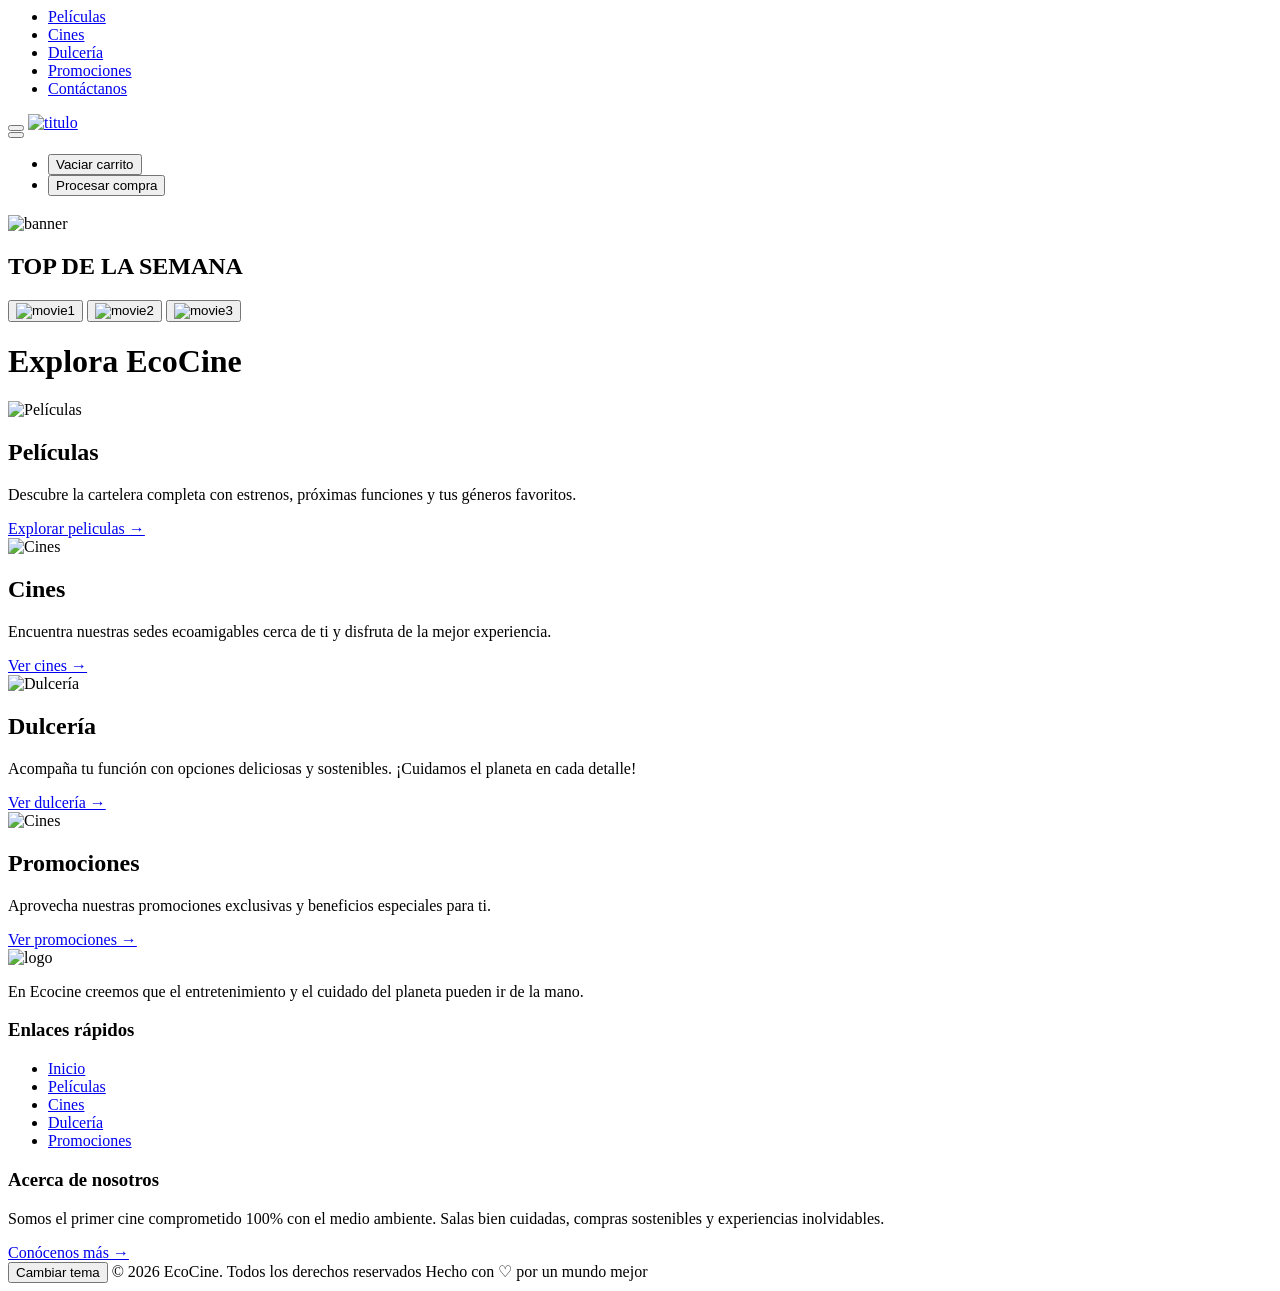
==== index.html @ 15056ceb "CSS v1.9 theme and no icons" ====
<html>
    <head>
        <meta charset="UTF-8">
        <title>EcoCine</title>
        <link rel="preconnect" href="https://fonts.googleapis.com">
        <link rel="preconnect" href="https://fonts.gstatic.com" crossorigin>
        <link href="https://fonts.googleapis.com/css2?family=Pacifico&display=swap" rel="stylesheet">
        <link rel="stylesheet" href="/EcoCine/style.css">
        <link rel="icon" href="/EcoCine/src/icon.png">
    </head>
    <body>
        <div id="page-overlay"></div>
        <nav id="page-menu">
            <ul>
                <li><a class="page-a" href="/EcoCine/peliculas">Películas</a></li>
                <li><a class="page-a" href="/EcoCine/cines">Cines</a></li>
                <li><a class="page-a" href="/EcoCine/dulceria/combos">Dulcería</a></li>
                <li><a class="page-a" href="/EcoCine/promociones">Promociones</a></li>
                <li><a class="page-a" href="/EcoCine/contactanos">Contáctanos</a></li>
            </ul>
        </nav>
        <div id="header-space"></div>
        <header>
            <button id="side-menu" class="page-btn header-btn icon">
                <i id="icon-lines"></i>
            </button>
            <a class="page-a" href="/EcoCine">
                <img id="title-menu" src="/EcoCine/src/logo.png" alt="titulo">
            </a>
            <div id="page-dropdown">
                <button id="cart" class="page-btn header-btn icon">
                    <i id="icon-cart"></i>
                </button>
                <ul>
                    <li>
                        <button id="cart-clear" class="page-btn">Vaciar carrito</button>
                    </li>
                    <li>
                        <button id="cart-pay" class="page-btn bg-2">Procesar compra</button>
                    </li>
                </ul>
                <h3 id="cart-output" class="text-outline"></h3>
            </div>
        </header>
        <a id="btn-return-top" class="page-a bg-2 icon" href="#">
            <i id="icon-arrow"></i>
        </a>
        
        <div id="banner">
            <div></div>
            <img src="/EcoCine/src/banner.jpg" alt="banner">
        </div>
        <section id="top-movies">
                <h1>TOP DE LA SEMANA</h1>
                <article class="flex-section">
                    <button class="btn-movie" onclick="setPelicula(1)">
                        <img src="/EcoCine/peliculas/src/hoppers.jpg" alt="movie1">
                    </button>
                    <button class="btn-movie" onclick="setPelicula(2)">
                        <img src="/EcoCine/peliculas/src/michael.jpg" alt="movie2">
                    </button>
                    <button class="btn-movie" onclick="setPelicula(3)">
                        <img src="/EcoCine/peliculas/src/smgalaxy.jpg" alt="movie3">
                    </button>
                </article>
            </section>
        <main>
            <h1>Explora EcoCine</h1>

            <section class="card card-1">
                <div class="div-img div-img-normal">
                    <img src="/EcoCine/src/banner.jpg" alt="Películas">
                </div>
                <div class="div-info">
                    <div class="div-logo">
                        <img class="icon bg-2" src="" alt="">
                    </div>
                    <div class="div-txt">
                        <h1>Películas</h1>
                        <p>
                            Descubre la cartelera completa con estrenos, próximas funciones y tus géneros favoritos.
                        </p>
                        <a class="page-a page-btn bg-1" href="/EcoCine/peliculas/">Explorar peliculas &RightArrow;</a>
                    </div>
                </div>
            </section>

            <section class="card card-1 card-reverse">
                <div class="div-img div-img-reverse">
                    <img src="/EcoCine/src/.jpg" alt="Cines">
                </div>
                <div class="div-info">
                    <div class="div-logo">
                        <img class="icon bg-2" src="" alt="">
                    </div>
                    <div class="div-txt">
                        <h1>Cines</h1>
                        <p>
                            Encuentra nuestras sedes ecoamigables cerca de ti y disfruta de la mejor experiencia.
                        </p>
                        <a class="page-a page-btn bg-1" href="/EcoCine/cines/">Ver cines &RightArrow;</a>
                    </div>
                </div>
            </section>

            <section class="card card-1">
                <div class="div-img div-img-normal">
                    <img src="/EcoCine/src/.jpg" alt="Dulcería">
                </div>
                <div class="div-info">
                    <div class="div-logo">
                        <img class="icon bg-2" src="" alt="">
                    </div>
                    <div class="div-txt">
                        <h1>Dulcería</h1>
                        <p>
                            Acompaña tu función con opciones deliciosas y sostenibles. ¡Cuidamos el planeta en cada detalle!
                        </p>
                        <a class="page-a page-btn bg-1" href="/EcoCine/dulceria/combos">Ver dulcería &RightArrow;</a>
                    </div>
                </div>
            </section>
            <section class="card card-1 card-reverse">
                <div class="div-img div-img-reverse">
                    <img src="/EcoCine/src/.jpg" alt="Cines">
                </div>
                <div class="div-info">
                    <div class="div-logo">
                        <img class="icon bg-2" src="" alt="">
                    </div>
                    <div class="div-txt">
                        <h1>Promociones</h1>
                        <p>
                            Aprovecha nuestras promociones exclusivas y beneficios especiales para ti.
                        </p>
                        <a class="page-a page-btn bg-1" href="/EcoCine/promociones/">Ver promociones &RightArrow;</a>
                    </div>
                </div>
            </section>

        </main>

        <footer>
            <section class="flex-section">
                <section>
                    <img src="/EcoCine/src/logo.png" alt="logo" class="logo">
                    <p>En Ecocine creemos que el entretenimiento y el cuidado del planeta pueden ir de la mano.</p>
                    <na class="flex-section">
                        <a href="https://www.instagram.com/cineplanetoficial/" target="_blank" class="page-btn header-btn icon">
                            <i id="icon-ig"></i>
                        </a>
                        <a href="https://www.facebook.com/cinestarbenavides?locale=es_LA" target="_blank" class="page-btn header-btn icon">
                            <i id="icon-fb"></i>
                        </a>
                        <a href="https://www.tiktok.com/@cinepolis.pe" target="_blank" class="page-btn header-btn icon">
                            <i id="icon-tk"></i>
                        </a>
                        <a href="https://www.youtube.com/@CinemarkPeru" target="_blank" class="page-btn header-btn icon">
                            <i id="icon-yt"></i>
                        </a>
                    </nav>
                </section>
                <section>
                    <h3>Enlaces rápidos</h3>
                    <ul id="footer-list">
                        <li>
                            <a href="/EcoCine/">Inicio</a>
                        </li>
                        <li>
                            <a href="/EcoCine/peliculas">Películas</a>
                        </li>
                        <li>
                            <a href="/EcoCine/cines">Cines</a>
                        </li>
                        <li>
                            <a href="/EcoCine/dulceria/combos">Dulcería</a>
                        </li>
                        <li>
                            <a href="/EcoCine/promociones">Promociones</a>
                        </li>
                    </ul>
                </section>
                <section>
                    <h3>Acerca de nosotros</h3>
                    <p>Somos el primer cine comprometido 100% con el medio ambiente. Salas bien cuidadas, compras sostenibles y experiencias inolvidables.</p>
                    <a href="/EcoCine/acerca-de-nosotros" class="page-a page-btn bg-1">Conócenos más &rightarrow;</a>
                </section>
            </section>
            <section id="footer-end" class="flex-section">
                <button id="theme" class="page-btn header-btn icon">
                    <i id="icon-theme"></i>Cambiar tema
                </button>
                <span>&copy; 2026 EcoCine. Todos los derechos reservados</span>
                <span>Hecho con &#9825; por un mundo mejor</span>
            </section>
        </footer>
        
        <script type="module">
            import {Reserva} from "/EcoCine/scripts/Reserva.js";
            let dark = localStorage.getItem("dark-mode");
            const root = document.documentElement.style;
            if (dark == undefined) dark = "false";
            changeTheme(dark);
            const btn_menu = document.querySelector("#side-menu");
            const menu = document.querySelector("#page-menu");
            const overlay = document.querySelector("#page-overlay");
            btn_menu.onclick = () => {
                menu.classList.toggle("active");
                overlay.classList.toggle("active");
            };
            overlay.onclick = () => {
                menu.classList.toggle("active");
                overlay.classList.toggle("active");
            };

            const cart_clear = document.querySelector("#cart-clear");
            const cart_pay = document.querySelector("#cart-pay");
            const cart_output = document.querySelector("#cart-output");
            const r = new Reserva();
            cart_clear.onclick = () => {
                r.borrar();
                cart_output.innerHTML = "Borrado!";
                cart_output.classList.add("fade-out");
            };
            cart_pay.onclick = () => {
                /*
                if (r.is_empty()){
                    cart_output.innerHTML = "Debe añadir compras al carrito primero!";
                    cart_output.classList.add("fade-out");
                } else { */
                    window.location.href = "/EcoCine/pagar";
                //}
            };
            cart_output.addEventListener("animationend", () => {
                cart_output.innerHTML = "";
                cart_output.classList.remove("fade-out");
            });

            function setPelicula(id){
                r.movie_id = id;
                r.seats_ids = [];
                r.guardarReserva();
                window.location.href = "/EcoCine/peliculas/pelicula";
            }

            const theme = document.querySelector("#theme");
            theme.onclick = () => {
                let dark = localStorage.getItem("dark-mode");
                const root = document.documentElement.style;
                let nuevovalor = dark == "true"? "false" : "true";
                localStorage.setItem("dark-mode",nuevovalor);
                changeTheme(nuevovalor);
            };
            function changeTheme(valor){
                if (valor == "false"){
                    root.setProperty('--color-1st', '#062914');
                    root.setProperty('--color-2nd', '#2d7825');
                    root.setProperty('--color-3rd', '#8EC247');
                    root.setProperty('--color-4th', '#4fe8c2');
                    root.setProperty('--color-5th', '#e7ffe4');
                    root.setProperty('--color-4th', '#4fe8c2');
                    root.setProperty('--color-6th', '#fff');
                    root.setProperty('--color-ft1', '#fff');
                    root.setProperty('--color-ft2', '#062914');
                } else {
                    root.setProperty('--color-1st', '#062914');
                    root.setProperty('--color-2nd', '#0b4421');
                    root.setProperty('--color-3rd', '#2d7825');
                    root.setProperty('--color-4th', '#4fe8c2');
                    root.setProperty('--color-5th', '#61931b');
                    root.setProperty('--color-6th', '#8EC247');
                    root.setProperty('--color-ft1', '#fff');
                    root.setProperty('--color-ft2', '#fff');
                }
            }
            window.setPelicula = setPelicula;
        </script>
    </body>
</html>
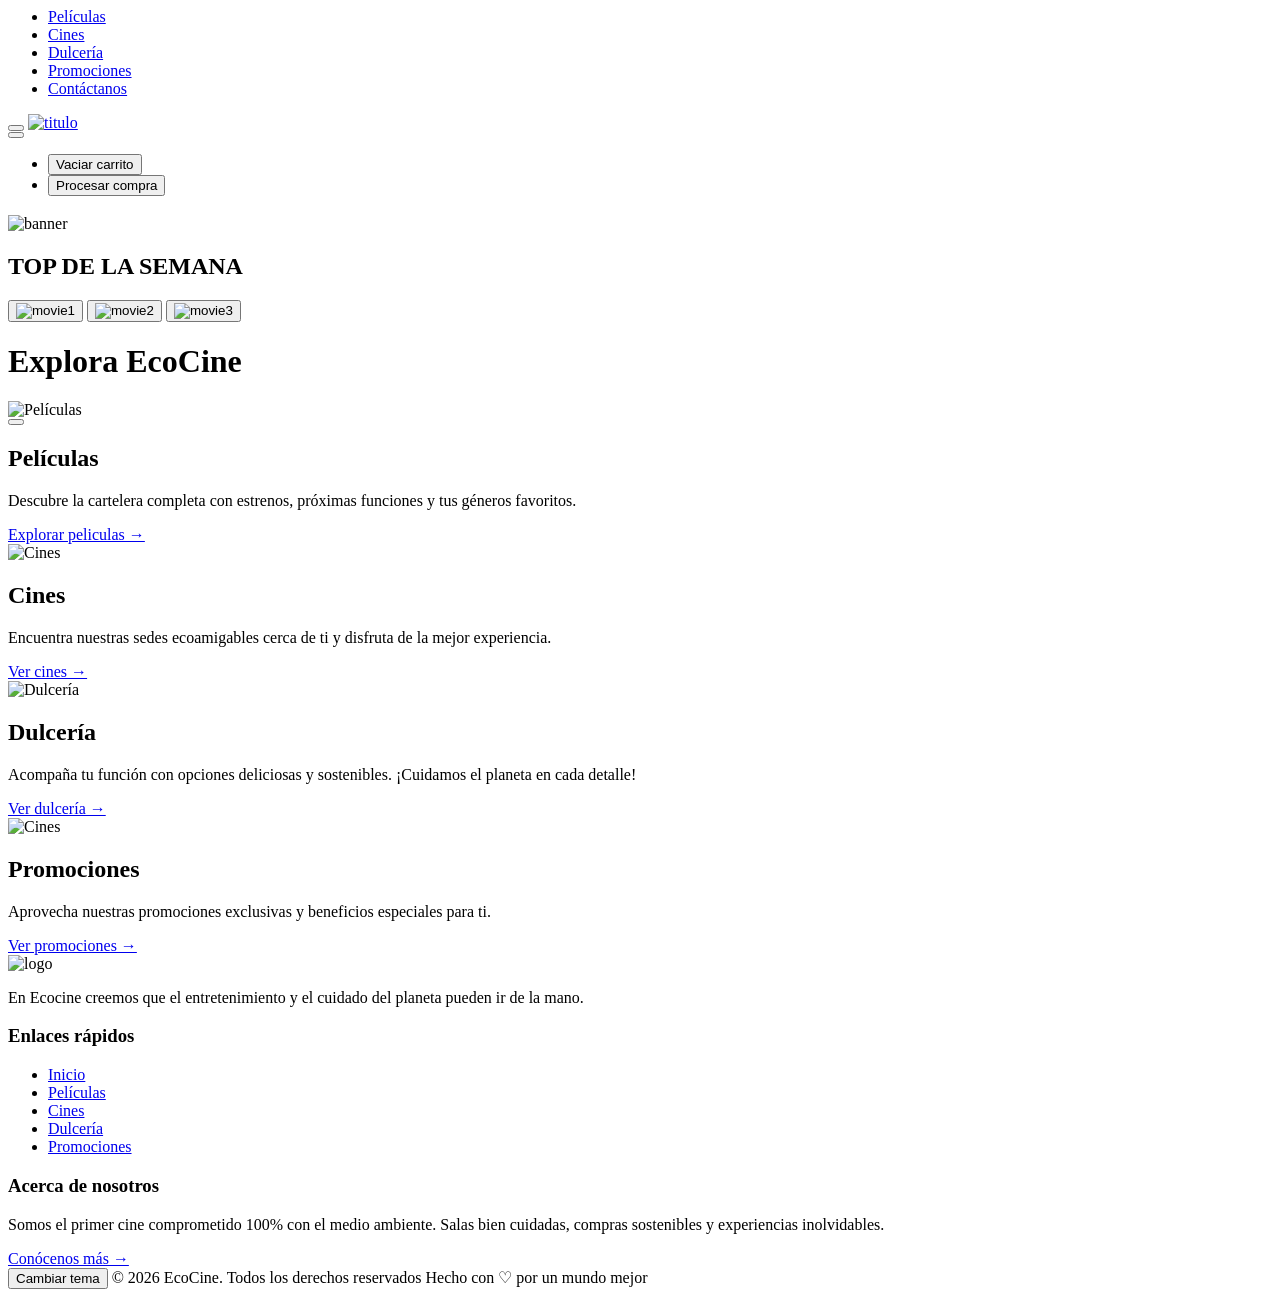
==== commit 1bf61bb1: "CSS v1.10" ====
--- a/index.html
+++ b/index.html
@@ -72,9 +72,9 @@
                     <img src="/EcoCine/src/banner.jpg" alt="Películas">
                 </div>
                 <div class="div-info">
-                    <div class="div-logo">
-                        <img class="icon bg-2" src="" alt="">
-                    </div>
+                    <button id="div-logo" class="div-logo page-btn icon bg-2">
+                        <i id="icon-movie"></i>
+                    </button>
                     <div class="div-txt">
                         <h1>Películas</h1>
                         <p>
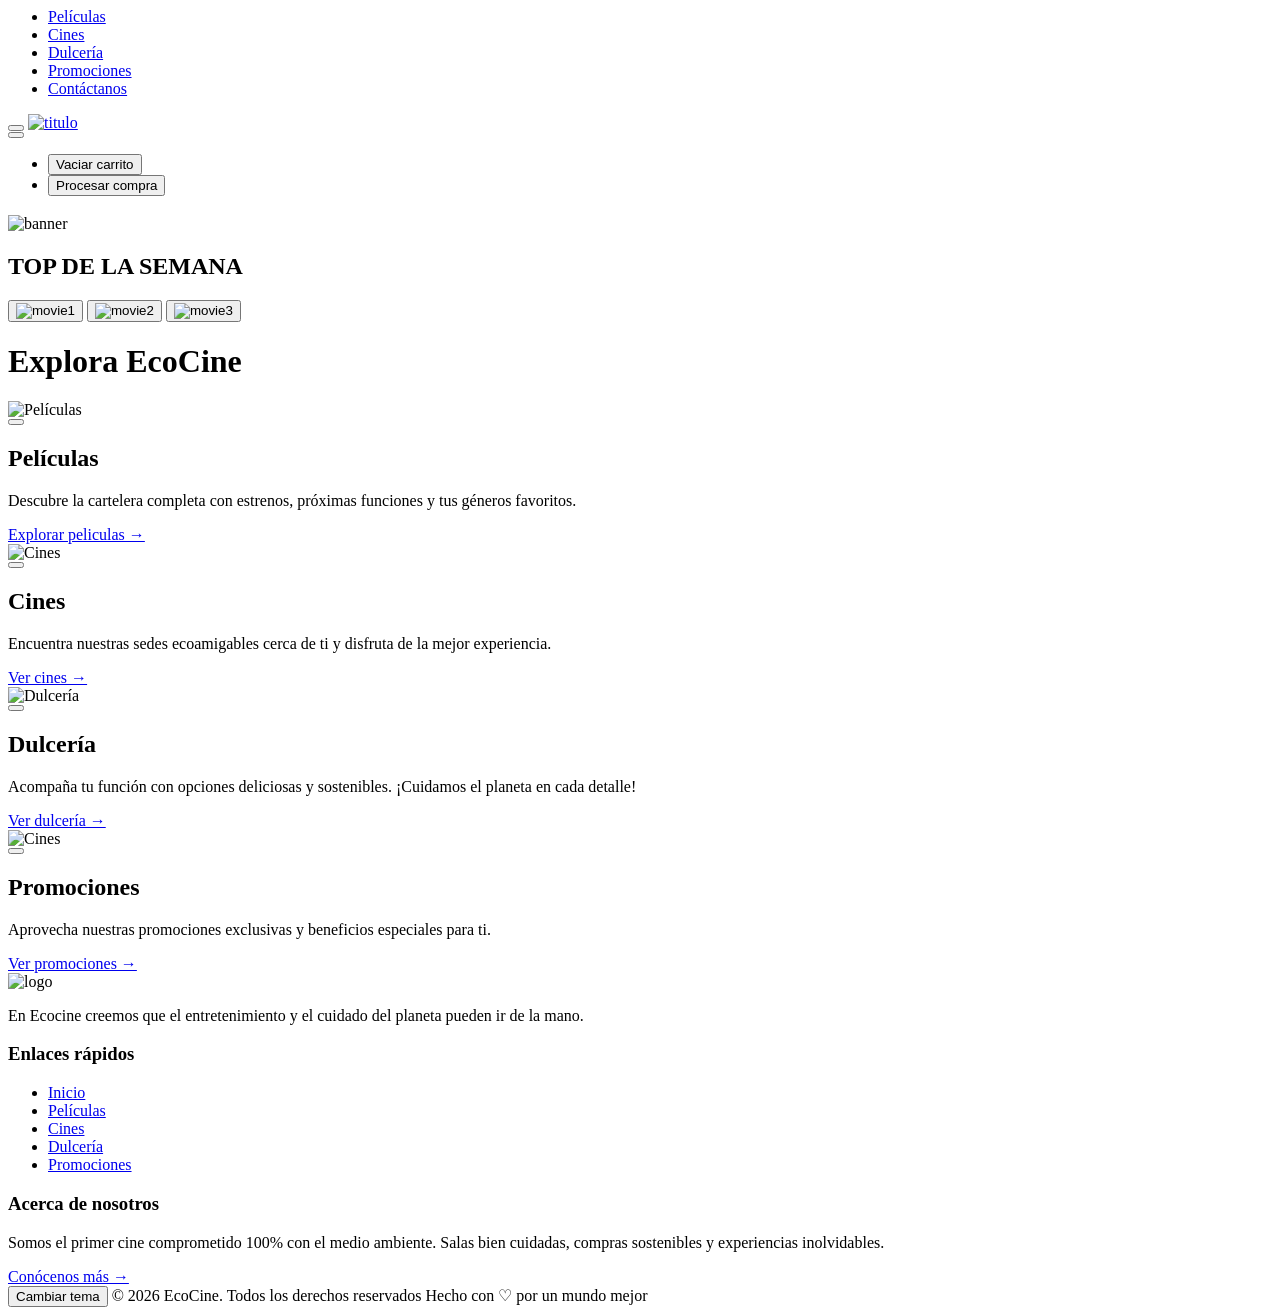
==== commit 238d0087: "CSS v1.11 (9 views finished) - finished /peliculas, /cines, /dulceria" ====
--- a/index.html
+++ b/index.html
@@ -72,7 +72,7 @@
                     <img src="/EcoCine/src/banner.jpg" alt="Películas">
                 </div>
                 <div class="div-info">
-                    <button id="div-logo" class="div-logo page-btn icon bg-2">
+                    <button class="div-logo page-btn icon bg-2">
                         <i id="icon-movie"></i>
                     </button>
                     <div class="div-txt">
@@ -85,49 +85,49 @@
                 </div>
             </section>
 
+            <section class="card card-1 card-reverse">
+                <div class="div-img div-img-reverse">
+                    <img src="/EcoCine/cines/src/limacentro.jpg" alt="Cines">
+                </div>
+                <div class="div-info">
+                    <button class="div-logo page-btn icon bg-2">
+                        <i id="icon-cine"></i>
+                    </button>
+                    <div class="div-txt">
+                        <h1>Cines</h1>
+                        <p>
+                            Encuentra nuestras sedes ecoamigables cerca de ti y disfruta de la mejor experiencia.
+                        </p>
+                        <a class="page-a page-btn bg-1" href="/EcoCine/cines/">Ver cines &RightArrow;</a>
+                    </div>
+                </div>
+            </section>
+
+            <section class="card card-1">
+                <div class="div-img div-img-normal">
+                    <img src="/EcoCine/src/.jpg" alt="Dulcería">
+                </div>
+                <div class="div-info">
+                    <button class="div-logo page-btn icon bg-2">
+                        <i id="icon-dulceria"></i>
+                    </button>
+                    <div class="div-txt">
+                        <h1>Dulcería</h1>
+                        <p>
+                            Acompaña tu función con opciones deliciosas y sostenibles. ¡Cuidamos el planeta en cada detalle!
+                        </p>
+                        <a class="page-a page-btn bg-1" href="/EcoCine/dulceria/combos">Ver dulcería &RightArrow;</a>
+                    </div>
+                </div>
+            </section>
             <section class="card card-1 card-reverse">
                 <div class="div-img div-img-reverse">
                     <img src="/EcoCine/src/.jpg" alt="Cines">
                 </div>
                 <div class="div-info">
-                    <div class="div-logo">
-                        <img class="icon bg-2" src="" alt="">
-                    </div>
-                    <div class="div-txt">
-                        <h1>Cines</h1>
-                        <p>
-                            Encuentra nuestras sedes ecoamigables cerca de ti y disfruta de la mejor experiencia.
-                        </p>
-                        <a class="page-a page-btn bg-1" href="/EcoCine/cines/">Ver cines &RightArrow;</a>
-                    </div>
-                </div>
-            </section>
-
-            <section class="card card-1">
-                <div class="div-img div-img-normal">
-                    <img src="/EcoCine/src/.jpg" alt="Dulcería">
-                </div>
-                <div class="div-info">
-                    <div class="div-logo">
-                        <img class="icon bg-2" src="" alt="">
-                    </div>
-                    <div class="div-txt">
-                        <h1>Dulcería</h1>
-                        <p>
-                            Acompaña tu función con opciones deliciosas y sostenibles. ¡Cuidamos el planeta en cada detalle!
-                        </p>
-                        <a class="page-a page-btn bg-1" href="/EcoCine/dulceria/combos">Ver dulcería &RightArrow;</a>
-                    </div>
-                </div>
-            </section>
-            <section class="card card-1 card-reverse">
-                <div class="div-img div-img-reverse">
-                    <img src="/EcoCine/src/.jpg" alt="Cines">
-                </div>
-                <div class="div-info">
-                    <div class="div-logo">
-                        <img class="icon bg-2" src="" alt="">
-                    </div>
+                    <button class="div-logo page-btn icon bg-2">
+                        <i id="icon-promos"></i>
+                    </button>
                     <div class="div-txt">
                         <h1>Promociones</h1>
                         <p>
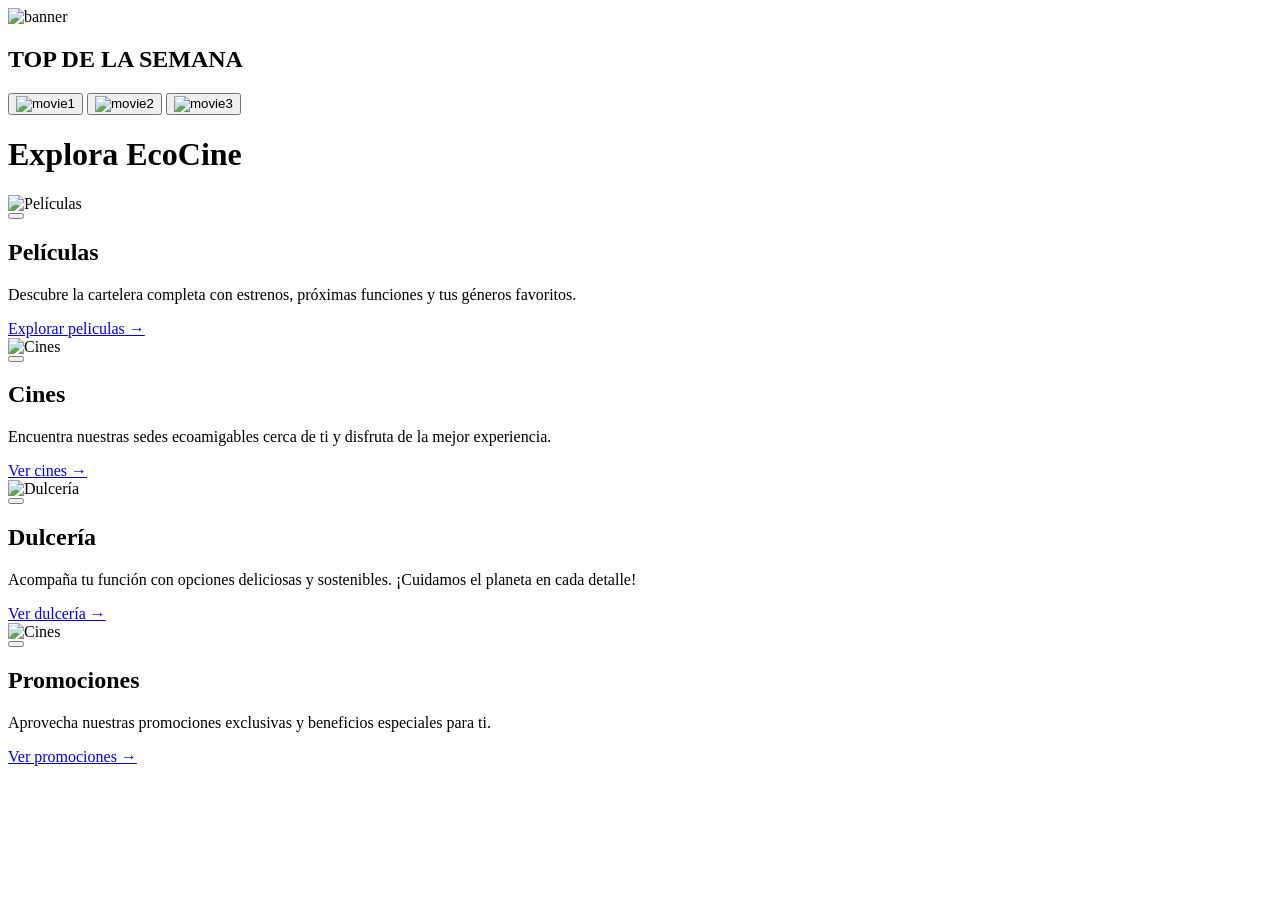
==== commit 270a0062: "css products" ====
--- a/index.html
+++ b/index.html
@@ -6,45 +6,11 @@
         <link rel="preconnect" href="https://fonts.gstatic.com" crossorigin>
         <link href="https://fonts.googleapis.com/css2?family=Pacifico&display=swap" rel="stylesheet">
         <link rel="stylesheet" href="/EcoCine/style.css">
+        <script type="module" src="/EcoCine/scripts/Layout.js" defer></script>
         <link rel="icon" href="/EcoCine/src/icon.png">
     </head>
     <body>
-        <div id="page-overlay"></div>
-        <nav id="page-menu">
-            <ul>
-                <li><a class="page-a" href="/EcoCine/peliculas">Películas</a></li>
-                <li><a class="page-a" href="/EcoCine/cines">Cines</a></li>
-                <li><a class="page-a" href="/EcoCine/dulceria/combos">Dulcería</a></li>
-                <li><a class="page-a" href="/EcoCine/promociones">Promociones</a></li>
-                <li><a class="page-a" href="/EcoCine/contactanos">Contáctanos</a></li>
-            </ul>
-        </nav>
-        <div id="header-space"></div>
-        <header>
-            <button id="side-menu" class="page-btn header-btn icon">
-                <i id="icon-lines"></i>
-            </button>
-            <a class="page-a" href="/EcoCine">
-                <img id="title-menu" src="/EcoCine/src/logo.png" alt="titulo">
-            </a>
-            <div id="page-dropdown">
-                <button id="cart" class="page-btn header-btn icon">
-                    <i id="icon-cart"></i>
-                </button>
-                <ul>
-                    <li>
-                        <button id="cart-clear" class="page-btn">Vaciar carrito</button>
-                    </li>
-                    <li>
-                        <button id="cart-pay" class="page-btn bg-2">Procesar compra</button>
-                    </li>
-                </ul>
-                <h3 id="cart-output" class="text-outline"></h3>
-            </div>
-        </header>
-        <a id="btn-return-top" class="page-a bg-2 icon" href="#">
-            <i id="icon-arrow"></i>
-        </a>
+        <custom-header></custom-header>
         
         <div id="banner">
             <div></div>
@@ -85,7 +51,7 @@
                 </div>
             </section>
 
-            <section class="card card-1 card-reverse">
+            <section class="card card-1 flex-reverse">
                 <div class="div-img div-img-reverse">
                     <img src="/EcoCine/cines/src/limacentro.jpg" alt="Cines">
                 </div>
@@ -105,7 +71,7 @@
 
             <section class="card card-1">
                 <div class="div-img div-img-normal">
-                    <img src="/EcoCine/src/.jpg" alt="Dulcería">
+                    <img src="/EcoCine/dulceria/src/banner.jpg" alt="Dulcería">
                 </div>
                 <div class="div-info">
                     <button class="div-logo page-btn icon bg-2">
@@ -116,13 +82,14 @@
                         <p>
                             Acompaña tu función con opciones deliciosas y sostenibles. ¡Cuidamos el planeta en cada detalle!
                         </p>
-                        <a class="page-a page-btn bg-1" href="/EcoCine/dulceria/combos">Ver dulcería &RightArrow;</a>
+                        <a class="page-a page-btn bg-1" href="/EcoCine/dulceria">Ver dulcería &RightArrow;</a>
                     </div>
                 </div>
             </section>
-            <section class="card card-1 card-reverse">
+            
+            <section class="card card-1 flex-reverse">
                 <div class="div-img div-img-reverse">
-                    <img src="/EcoCine/src/.jpg" alt="Cines">
+                    <img src="/EcoCine/promociones/src/promos.jpeg" alt="Cines">
                 </div>
                 <div class="div-info">
                     <button class="div-logo page-btn icon bg-2">
@@ -140,101 +107,11 @@
 
         </main>
 
-        <footer>
-            <section class="flex-section">
-                <section>
-                    <img src="/EcoCine/src/logo.png" alt="logo" class="logo">
-                    <p>En Ecocine creemos que el entretenimiento y el cuidado del planeta pueden ir de la mano.</p>
-                    <na class="flex-section">
-                        <a href="https://www.instagram.com/cineplanetoficial/" target="_blank" class="page-btn header-btn icon">
-                            <i id="icon-ig"></i>
-                        </a>
-                        <a href="https://www.facebook.com/cinestarbenavides?locale=es_LA" target="_blank" class="page-btn header-btn icon">
-                            <i id="icon-fb"></i>
-                        </a>
-                        <a href="https://www.tiktok.com/@cinepolis.pe" target="_blank" class="page-btn header-btn icon">
-                            <i id="icon-tk"></i>
-                        </a>
-                        <a href="https://www.youtube.com/@CinemarkPeru" target="_blank" class="page-btn header-btn icon">
-                            <i id="icon-yt"></i>
-                        </a>
-                    </nav>
-                </section>
-                <section>
-                    <h3>Enlaces rápidos</h3>
-                    <ul id="footer-list">
-                        <li>
-                            <a href="/EcoCine/">Inicio</a>
-                        </li>
-                        <li>
-                            <a href="/EcoCine/peliculas">Películas</a>
-                        </li>
-                        <li>
-                            <a href="/EcoCine/cines">Cines</a>
-                        </li>
-                        <li>
-                            <a href="/EcoCine/dulceria/combos">Dulcería</a>
-                        </li>
-                        <li>
-                            <a href="/EcoCine/promociones">Promociones</a>
-                        </li>
-                    </ul>
-                </section>
-                <section>
-                    <h3>Acerca de nosotros</h3>
-                    <p>Somos el primer cine comprometido 100% con el medio ambiente. Salas bien cuidadas, compras sostenibles y experiencias inolvidables.</p>
-                    <a href="/EcoCine/acerca-de-nosotros" class="page-a page-btn bg-1">Conócenos más &rightarrow;</a>
-                </section>
-            </section>
-            <section id="footer-end" class="flex-section">
-                <button id="theme" class="page-btn header-btn icon">
-                    <i id="icon-theme"></i>Cambiar tema
-                </button>
-                <span>&copy; 2026 EcoCine. Todos los derechos reservados</span>
-                <span>Hecho con &#9825; por un mundo mejor</span>
-            </section>
-        </footer>
+        <custom-footer></custom-footer>
         
         <script type="module">
             import {Reserva} from "/EcoCine/scripts/Reserva.js";
-            let dark = localStorage.getItem("dark-mode");
-            const root = document.documentElement.style;
-            if (dark == undefined) dark = "false";
-            changeTheme(dark);
-            const btn_menu = document.querySelector("#side-menu");
-            const menu = document.querySelector("#page-menu");
-            const overlay = document.querySelector("#page-overlay");
-            btn_menu.onclick = () => {
-                menu.classList.toggle("active");
-                overlay.classList.toggle("active");
-            };
-            overlay.onclick = () => {
-                menu.classList.toggle("active");
-                overlay.classList.toggle("active");
-            };
-
-            const cart_clear = document.querySelector("#cart-clear");
-            const cart_pay = document.querySelector("#cart-pay");
-            const cart_output = document.querySelector("#cart-output");
             const r = new Reserva();
-            cart_clear.onclick = () => {
-                r.borrar();
-                cart_output.innerHTML = "Borrado!";
-                cart_output.classList.add("fade-out");
-            };
-            cart_pay.onclick = () => {
-                /*
-                if (r.is_empty()){
-                    cart_output.innerHTML = "Debe añadir compras al carrito primero!";
-                    cart_output.classList.add("fade-out");
-                } else { */
-                    window.location.href = "/EcoCine/pagar";
-                //}
-            };
-            cart_output.addEventListener("animationend", () => {
-                cart_output.innerHTML = "";
-                cart_output.classList.remove("fade-out");
-            });
 
             function setPelicula(id){
                 r.movie_id = id;
@@ -242,37 +119,6 @@
                 r.guardarReserva();
                 window.location.href = "/EcoCine/peliculas/pelicula";
             }
-
-            const theme = document.querySelector("#theme");
-            theme.onclick = () => {
-                let dark = localStorage.getItem("dark-mode");
-                const root = document.documentElement.style;
-                let nuevovalor = dark == "true"? "false" : "true";
-                localStorage.setItem("dark-mode",nuevovalor);
-                changeTheme(nuevovalor);
-            };
-            function changeTheme(valor){
-                if (valor == "false"){
-                    root.setProperty('--color-1st', '#062914');
-                    root.setProperty('--color-2nd', '#2d7825');
-                    root.setProperty('--color-3rd', '#8EC247');
-                    root.setProperty('--color-4th', '#4fe8c2');
-                    root.setProperty('--color-5th', '#e7ffe4');
-                    root.setProperty('--color-4th', '#4fe8c2');
-                    root.setProperty('--color-6th', '#fff');
-                    root.setProperty('--color-ft1', '#fff');
-                    root.setProperty('--color-ft2', '#062914');
-                } else {
-                    root.setProperty('--color-1st', '#062914');
-                    root.setProperty('--color-2nd', '#0b4421');
-                    root.setProperty('--color-3rd', '#2d7825');
-                    root.setProperty('--color-4th', '#4fe8c2');
-                    root.setProperty('--color-5th', '#61931b');
-                    root.setProperty('--color-6th', '#8EC247');
-                    root.setProperty('--color-ft1', '#fff');
-                    root.setProperty('--color-ft2', '#fff');
-                }
-            }
             window.setPelicula = setPelicula;
         </script>
     </body>
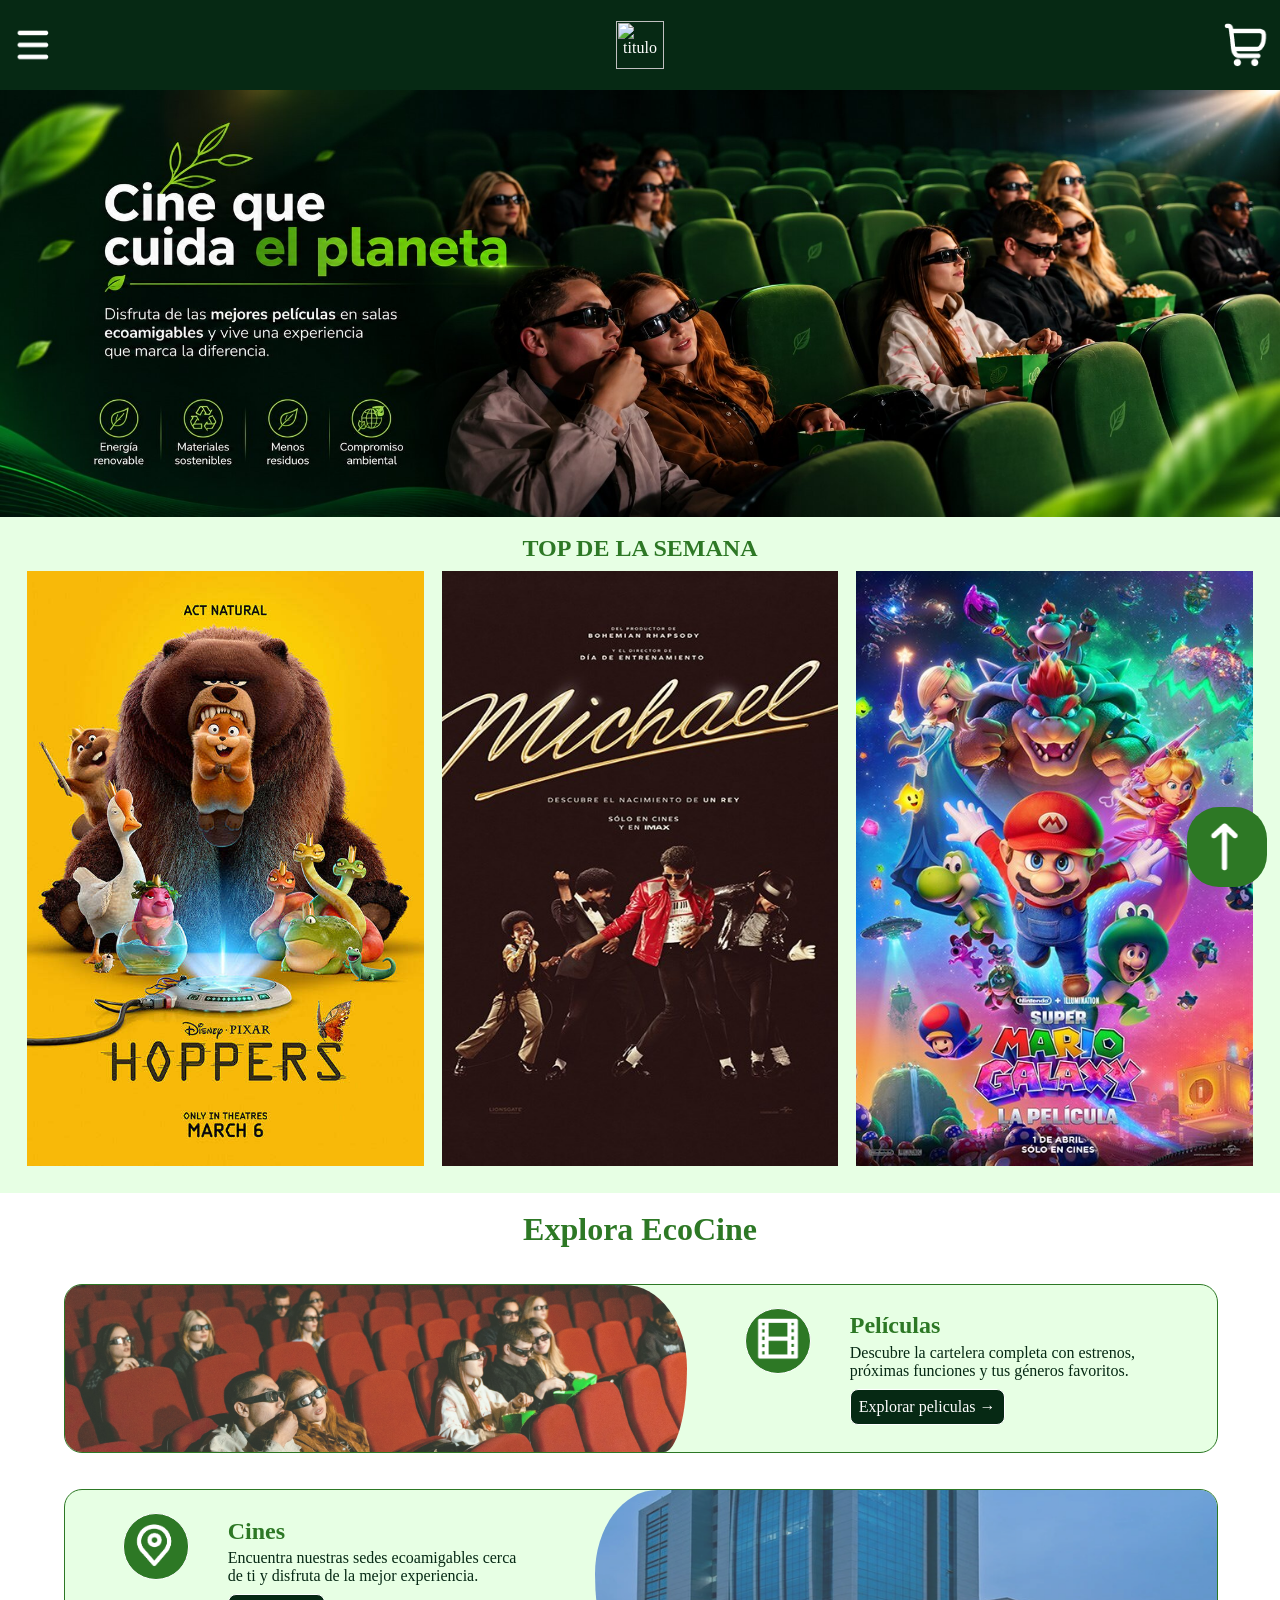
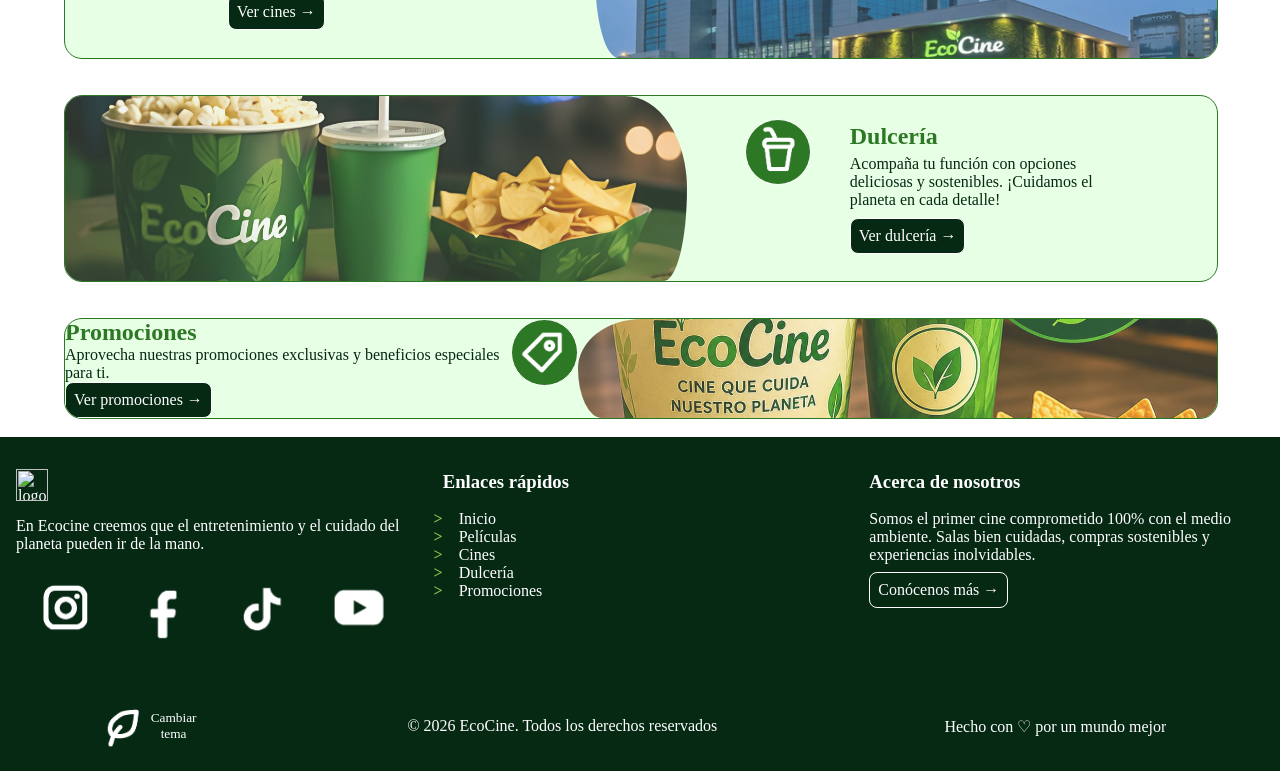
==== commit 942106cc: "last commit" ====
--- a/index.html
+++ b/index.html
@@ -5,28 +5,27 @@
         <link rel="preconnect" href="https://fonts.googleapis.com">
         <link rel="preconnect" href="https://fonts.gstatic.com" crossorigin>
         <link href="https://fonts.googleapis.com/css2?family=Pacifico&display=swap" rel="stylesheet">
-        <link rel="stylesheet" href="/EcoCine/style.css">
-        <script type="module" src="/EcoCine/scripts/Layout.js" defer></script>
-        <link rel="icon" href="/EcoCine/src/icon.png">
+        <link rel="stylesheet" href="./style.css">
+        <script type="module" src="./scripts/Layout.js" defer></script>
+        <link rel="icon" href="./src/icon.png">
     </head>
     <body>
         <custom-header></custom-header>
         
         <div id="banner">
-            <div></div>
-            <img src="/EcoCine/src/banner.jpg" alt="banner">
+            <img src="src/banner.jpg" alt="banner">
         </div>
         <section id="top-movies">
                 <h1>TOP DE LA SEMANA</h1>
                 <article class="flex-section">
                     <button class="btn-movie" onclick="setPelicula(1)">
-                        <img src="/EcoCine/peliculas/src/hoppers.jpg" alt="movie1">
+                        <img src="peliculas/src/hoppers.jpg" alt="movie1">
                     </button>
                     <button class="btn-movie" onclick="setPelicula(2)">
-                        <img src="/EcoCine/peliculas/src/michael.jpg" alt="movie2">
+                        <img src="peliculas/src/michael.jpg" alt="movie2">
                     </button>
                     <button class="btn-movie" onclick="setPelicula(3)">
-                        <img src="/EcoCine/peliculas/src/smgalaxy.jpg" alt="movie3">
+                        <img src="peliculas/src/smgalaxy.jpg" alt="movie3">
                     </button>
                 </article>
             </section>
@@ -35,7 +34,7 @@
 
             <section class="card card-1">
                 <div class="div-img div-img-normal">
-                    <img src="/EcoCine/src/banner.jpg" alt="Películas">
+                    <img src="src/peliculas.jpg" alt="Películas">
                 </div>
                 <div class="div-info">
                     <button class="div-logo page-btn icon bg-2">
@@ -46,14 +45,14 @@
                         <p>
                             Descubre la cartelera completa con estrenos, próximas funciones y tus géneros favoritos.
                         </p>
-                        <a class="page-a page-btn bg-1" href="/EcoCine/peliculas/">Explorar peliculas &RightArrow;</a>
+                        <a class="page-a page-btn bg-1" href="peliculas/">Explorar peliculas &RightArrow;</a>
                     </div>
                 </div>
             </section>
 
             <section class="card card-1 flex-reverse">
                 <div class="div-img div-img-reverse">
-                    <img src="/EcoCine/cines/src/limacentro.jpg" alt="Cines">
+                    <img src="src/cines.jpg" alt="Cines">
                 </div>
                 <div class="div-info">
                     <button class="div-logo page-btn icon bg-2">
@@ -64,14 +63,14 @@
                         <p>
                             Encuentra nuestras sedes ecoamigables cerca de ti y disfruta de la mejor experiencia.
                         </p>
-                        <a class="page-a page-btn bg-1" href="/EcoCine/cines/">Ver cines &RightArrow;</a>
+                        <a class="page-a page-btn bg-1" href="cines/">Ver cines &RightArrow;</a>
                     </div>
                 </div>
             </section>
 
             <section class="card card-1">
                 <div class="div-img div-img-normal">
-                    <img src="/EcoCine/dulceria/src/banner.jpg" alt="Dulcería">
+                    <img src="src/dulceria.jpg" alt="Dulcería">
                 </div>
                 <div class="div-info">
                     <button class="div-logo page-btn icon bg-2">
@@ -82,16 +81,15 @@
                         <p>
                             Acompaña tu función con opciones deliciosas y sostenibles. ¡Cuidamos el planeta en cada detalle!
                         </p>
-                        <a class="page-a page-btn bg-1" href="/EcoCine/dulceria">Ver dulcería &RightArrow;</a>
+                        <a class="page-a page-btn bg-1" href="dulceria">Ver dulcería &RightArrow;</a>
                     </div>
                 </div>
             </section>
             
             <section class="card card-1 flex-reverse">
                 <div class="div-img div-img-reverse">
-                    <img src="/EcoCine/promociones/src/promos.jpeg" alt="Cines">
+                    <img src="src/promociones.jpg" alt="Cines">
                 </div>
-                <div class="div-info">
                     <button class="div-logo page-btn icon bg-2">
                         <i id="icon-promos"></i>
                     </button>
@@ -100,7 +98,7 @@
                         <p>
                             Aprovecha nuestras promociones exclusivas y beneficios especiales para ti.
                         </p>
-                        <a class="page-a page-btn bg-1" href="/EcoCine/promociones/">Ver promociones &RightArrow;</a>
+                        <a class="page-a page-btn bg-1" href="promociones/">Ver promociones &RightArrow;</a>
                     </div>
                 </div>
             </section>
@@ -110,14 +108,15 @@
         <custom-footer></custom-footer>
         
         <script type="module">
-            import {Reserva} from "/EcoCine/scripts/Reserva.js";
-            const r = new Reserva();
+            import { Reserva } from "/scripts/Reserva.js";
+            import { PeliculaDAO } from "/scripts/PeliculaDAO.js";
 
-            function setPelicula(id){
-                r.movie_id = id;
-                r.seats_ids = [];
-                r.guardarReserva();
-                window.location.href = "/EcoCine/peliculas/pelicula";
+            const top_peliculas = await PeliculaDAO.getTop3();
+            console.log(top_peliculas);
+            async function setPelicula(id){
+                const correcto = await Reserva.setPelicula(id);
+                if (!correcto) window.location.reload();
+                window.location.href = "peliculas/pelicula";
             }
             window.setPelicula = setPelicula;
         </script>
--- a/style.css
+++ b/style.css
@@ -0,0 +1,653 @@
+/* GENERAL */
+* {
+    margin: 0;
+    text-align: center;
+    font-family: 'Trebuchet MS';
+}
+:root{
+    --color-1st: #062914;
+    --color-2nd: #2d7825;
+    --color-3rd: #8EC247;
+    --color-4th: #4fe8c2;
+    --color-5th: #e7ffe4;
+    --color-6th: #fff;
+    --color-ft1: #fff;
+    --color-ft2: #062914;
+}
+::selection{
+    background-color: var(--color-4th);
+}
+
+
+/* DOCUMENT */
+html{
+    scroll-behavior: smooth;
+    font-size: 20px;
+}
+body{
+    display: flex;
+    flex-direction: column;
+    min-height: 100%;
+    background-color: var(--color-6th);
+
+}
+header{
+    display: flex;
+    position: fixed;
+    justify-content: space-between;
+    align-items: center;
+    top: 0;
+    z-index: 1000;
+    height: 10vh;
+}
+main{
+    display: flex;
+    flex-direction: column;
+    width: clamp(0px,100%,150vh);
+    margin: auto;
+    color: var(--color-ft2);
+    overflow: hidden;
+}
+header, footer {
+    user-select: none;
+    width: 100%;
+    background-color: var(--color-1st);
+}
+button {
+    color: var(--color-ft1) !important;
+    text-align: center !important;
+}
+button > * {
+    color: var(--color-ft2);
+}
+h1, h2{
+    color: var(--color-2nd) !important;
+}
+img{
+    user-select: none;
+}
+a{
+    text-decoration: none;
+    color: var(--color-ft1);
+}
+li {
+    list-style-type: ">";
+}
+li::marker{
+    color: var(--color-3rd);
+    font-weight: bolder;
+}
+/* HEADER */
+#title-menu{
+    height: 3em;
+}
+#header-space{
+    height: 10vh;
+    width: 100%;
+}
+
+#page-overlay{
+    pointer-events: none;
+    position: fixed;
+    z-index: 1100;
+    width: 100%;
+    height: 100%;
+    background-color: var(--color-1st);
+    opacity: 0;
+    transition: 0.5s;
+}
+#page-overlay.active{
+    pointer-events: auto;
+    opacity: 0.6;
+}
+
+#page-menu{
+    position: fixed;
+    z-index: 1200;
+    left: -40vh;
+    width: 40vh;
+    height: 100%;
+    background-color: var(--color-2nd);
+    transition: 0.5s;
+}
+#page-menu.active{
+    left: 0;
+}
+#page-menu > ul{
+    display: flex;
+    margin: 5vh 0;
+    flex-direction: column;
+    gap: 5vh;
+}
+
+#page-dropdown > ul{
+    pointer-events: none;
+    display: flex;
+    flex-direction: column;
+    position:absolute;
+    gap: 2vh;
+    top: 10vh;
+    right: 0;
+    width: 22vh;
+    margin: 0;
+    padding: 3vh 1vh;
+    border: 0.1em solid var(--color-1st);
+    border-radius: 2vh;
+    background-color: var(--color-3rd);
+    transition: 0.2s;
+    opacity: 0;
+}
+#page-dropdown:hover > ul{
+    pointer-events: all;
+    opacity: 1;
+}
+.fade-out{
+    animation: fadeout 1s forwards;
+    animation-delay: 2s;
+}
+#cart-output{
+    position: absolute;
+    top: 25vh;
+    right: 0;
+    color: var(--color-ft1);
+    text-shadow:
+        0.1em 0.1em 0.1em var(--color-ft2),
+        0 0 0.1em var(--color-ft2);
+    transition: 5s;
+}
+/* MAIN */
+main > *{
+    margin: 2vh 5vw;
+    width: calc(100% - 10vw);
+}
+#btn-return-top{
+    display: flex;
+    position: fixed;
+    align-items: center;
+    justify-content: center;
+    z-index: 2000;
+    bottom: 1vw;
+    right: 1vw;
+    border-radius: 40% !important;
+    animation: dissapear both, fadeout reverse;
+    animation-timeline: scroll(root);
+    animation-range: 0px 130px;
+}
+
+/* FOOTER */
+
+footer * {
+    color: var(--color-ft1);
+    text-align: left;
+    padding: 0.5em 0;
+}
+footer nav.flex-section{
+    flex-wrap: wrap;
+}
+footer > section > section {
+    padding: 1em;
+    flex:1;
+    text-align: left;
+}
+#footer-list > li{
+    padding: 0 1em;
+}
+#footer-end {
+    padding: 0 !important;
+    height: 10vh;
+    align-items: center;
+    flex-wrap: nowrap;
+}
+#footer-end > :not(button){
+    overflow: hidden;
+}
+/* common elements */
+.logo{
+    height: 2em;
+}
+.page-btn{
+    cursor: pointer;
+    border: 1px solid var(--color-ft1);
+    border-radius: 0.5em;
+    padding: 0.5em;
+    background: none;
+    color: var(--color-ft1);
+    transition: 0.3s;
+}
+.header-btn {
+    border: none;
+    aspect-ratio: 1;
+}
+.page-a{
+    display: inline-block;
+    transition: 0.3s;
+}
+.page-a:hover, .page-btn:hover{
+    scale: 1.2;
+}
+
+.flex-section{
+    display: flex;
+    justify-content: space-around;
+    flex-wrap: wrap;
+}
+.flex-centered{
+    align-items: center !important;
+}
+.flex-centered > h2 {
+    text-align: center;
+}
+.flex-reverse{
+    flex-direction: row-reverse;
+}
+.flex-column{
+    flex-direction: column;
+    flex-wrap: nowrap;
+}
+.flex-between{
+    justify-content: space-between;
+}
+.flex-child{
+    flex: 1;
+}
+
+.grid-section{
+    display: grid;
+    min-height: 5em;
+}
+
+.grid-6-7 > *{
+    margin: 1vh;
+    aspect-ratio: 6/7;
+    transition: 0.3s;
+}
+.grid-6-7 > button:hover{
+    scale: 1.1;
+}
+.card{
+    display: flex;
+    background: var(--color-5th);
+    color: var(--color-ft2);
+    border: solid 0.5vh var(--color-2nd);
+    border-radius: 2vh;
+    overflow:hidden;
+    transition: 0.3s;
+}
+.card * {
+    text-align: left;
+}
+.card h1 {
+    color: var(--color-ft2);
+}
+
+.card-1 {
+    border: solid 1px var(--color-2nd);
+}
+.card-1 > .div-info{
+    display: flex;
+    margin: 2% 5%;
+    gap: 3vw;
+}
+.card-1 > .div-info > .div-txt{
+    width: 70%;
+    overflow-wrap: break-word;
+}
+.card-1 > .div-info > .div-txt > * {
+    margin: 0.5vh 0;
+}
+.card-1 > .div-img{
+    width: 60%;
+    position: relative;
+    overflow: hidden;
+    opacity: 0.8;
+}
+
+.card-2{
+    border: dotted 0.7vh var(--color-2nd);   
+}
+.card-3{
+    border: solid 0.5vh var(--color-2nd);
+    border-radius: 0;
+    border-left: dashed 0.5vh var(--color-2nd);
+    border-right: dashed 0.5vh var(--color-2nd);
+}
+.card-2 > * , .card-3 > *{
+    margin: 0.7em;
+}
+
+.card-4{
+    border-radius: 2em;
+    padding: 1em;
+    margin: 0.2em;
+}
+
+.div-img-normal{
+    border-radius: 0 20% 7.5% 0 / 0 100% 100% 0;
+}
+.div-img-reverse{
+    border-radius: 20% 0 0 7.5% / 100% 0 0 100%;
+}
+.div-img > img{
+    position: absolute;
+    width: 100%;
+    height: 100%;
+    object-fit: cover;
+    background-color: var(--color-2nd);
+    transition: 0.3s;
+}
+.div-img > img:hover{
+    scale: 1.08;
+}
+
+.icon{
+    height: 5em;
+    aspect-ratio: 1;
+    display: flex;
+    justify-content: center;
+    align-items: center;
+    padding: 0 !important;
+    border-radius: 50%;
+}
+.icon > *{
+    font-size: 3em !important;
+    aspect-ratio: 1;
+    height: 80%;
+    padding: 0 !important;
+    background-color: var(--color-ft1);
+    mask-image: url("src/iconos.png");
+    mask-size: 400% 400%;
+}
+#icon-cart {mask-position: 0 0;}
+#icon-lines {mask-position: -1.35em 0;}
+#icon-theme {mask-position: -2.7em 0;}
+#icon-arrow {mask-position: -4.05em 0;}
+#icon-movie {mask-position: 0 -1.35em;}
+#icon-cine {mask-position: -1.35em -1.35em;}
+#icon-dulceria {mask-position: -2.6em -1.35em;}
+#icon-promos {mask-position: -3.95em -1.30em;}
+#icon-ig {mask-position: 0 -2.7em;}
+#icon-fb {mask-position: -1.35em -2.7em;}
+#icon-tk {mask-position: -2.7em -2.7em;}
+#icon-yt {mask-position: -4.05em -2.7em;}
+
+.bg-1{background-color: var(--color-1st);}
+.bg-2{background-color: var(--color-2nd);}
+.bg-3{background-color: var(--color-3rd);}
+.bg-5{background-color: var(--color-5th);}
+
+
+/* INDEX CONTENT*/
+#banner{
+    width: 100%;
+    aspect-ratio: 3;
+}
+#banner > img{
+    width: 100%;
+}
+
+#top-movies {
+    margin: 0;
+    overflow: hidden;
+    padding: 2vh;
+    width: calc(100% - 4vh);
+    background-color: var(--color-5th);
+}
+.btn-movie{
+    cursor: pointer;
+    margin: 1vh;
+    aspect-ratio: 2/3;
+    flex: 1;
+    padding: 0;
+    border: none;
+    background-color: var(--color-3rd); /*edit*/
+    transition: 0.3s;
+}
+.btn-movie:hover{
+    scale: 1.08;
+}
+.btn-movie > img {
+    width: 100%;
+    height: 100%;
+}
+
+
+/* PELICULA */
+#grid-movie{
+    min-height: 70vh;
+}
+#grid-movie > *{
+    text-align: left;
+    margin: 0.5vh;
+}
+#grid-movie > h1{
+    grid-area: title;
+}
+#grid-movie > img{
+    grid-area: poster;
+    background-color: var(--color-3rd);
+}
+#grid-movie > h4{
+    grid-area: desc;
+}
+#table-hor{
+    grid-area: hor;
+    background-color: var(--color-1st);
+    border-radius: 1em;
+    border: solid 0.2vh var(--color-1st);
+    overflow: hidden;
+}
+#table-hor thead{
+    background-color: var(--color-2nd);
+    color: var(--color-ft1);
+    height: 3em;
+}
+#table-hor td:nth-child(odd){
+    background-color: var(--color-3rd);
+}
+#table-hor td:nth-child(even){
+    background-color: var(--color-5th);
+}
+#table-hor tr{
+    height: 14.8%;
+}
+/* CINES */
+.card-img {
+    padding: 0;
+    overflow: hidden;
+}
+.card-img img{
+    border-radius: 2vh;
+    width: 100%;
+    height: 100%;
+    background-color: var(--color-3rd);
+} 
+.card-img h2{
+    color: var(--color-ft1) !important;
+    position:relative;
+    align-self: center;
+    bottom: 3em;
+    padding: 1em 0;
+    background-color: rgb(from var(--color-1st) r g b / 0.7);
+}
+/* BOLETERIA*/
+#grid-seats{
+    background-color: var(--color-5th);
+    border: solid 0.5vh var(--color-1st);
+    border-radius: 1em;
+    overflow: hidden;
+    width: 100%;
+    aspect-ratio: 1;
+    grid-template-columns: repeat(15,1fr);
+    grid-template-rows: repeat(12,1fr);
+    gap: 2% 1%;
+}
+#cinema, #cinema-space{
+    grid-column: 1/-1;
+    aspect-ratio: initial;
+}
+#grid-seats > div{
+    background-color: var(--color-2nd);
+    pointer-events: none;
+}
+#grid-seats > button {
+    background-color: var(--color-3rd);
+}
+#grid-seats > button.active {
+    background-color: var(--color-4th);
+}
+#cinema-space{
+    background: none !important;
+}
+#boleteria-info {
+    flex-direction: column;
+}
+#boleteria-info > *{
+    color: var(--color-ft2);
+    margin: 0 10%;
+}
+
+/* DULCERIA */
+.card.active{
+    background-color: var(--color-3rd);
+}
+.grid-dulceria img{
+    flex: 1 1 0%;
+    height: 0;
+    width: calc(100% - 1em);
+    min-width: 0;
+    object-fit: contain;
+    background-color: var(--color-ft1);
+    border-radius: 2vh;
+    margin: 0.5em;
+} 
+.grid-dulceria *{
+    text-align: center;
+}
+.grid-dulceria > .card {
+    overflow: visible;
+    cursor: pointer;
+}
+/* PROMOS */
+#grid-promos > :first-child{
+    grid-row: span 2;
+    grid-column: span 2;
+}
+#flex-promos *{
+    margin: 0.2em;
+}
+/* PAGAR */
+#table-cartlist{
+    min-height: 5em;
+    background-color: var(--color-3rd);
+}
+#table-cartlist tr > * {
+    border: 0.2rem solid var(--color-1st);
+    height: 3em;
+    font-size: 1rem;
+}
+#table-cartlist tr > th:first-child, #table-cartlist > td:first-child{
+    width: 50%;
+}
+#table-cartlist button {
+    background-color: var(--color-2nd);
+    font-size: 2.2em;
+}
+#promo-input{
+    width: 12em;
+}
+#promo-submit{
+    color: var(--color-ft2);
+}
+/* CONTACTANOS */
+#mapa > iframe{
+    width: 80%;
+    aspect-ratio: 3/2;
+}
+/* ACERCA DE NOSOTROS */
+#about-us *, #nuestra-esencia *, #nuestro-compromiso *{
+    padding: 0.5em 1em;
+}
+#about-us {
+    background: url("acerca-de-nosotros/src/aboutus.jpeg");
+    background-size: cover;
+    background-repeat: no-repeat;
+    background-position: center;
+    padding: 4em;
+}
+#about-us *{
+    color: var(--color-ft1);
+}
+#about-us > section {
+    width: 40%;
+    
+}
+#about-us-logo{
+    width: 60%;
+}
+#nuestra-esencia-flex > *{
+    max-width: 20%;
+}
+#nuestro-compromiso {
+    background: var(--color-1st);
+    margin: 1em;
+    border-radius: 2em;
+}
+#nuestro-compromiso * {
+    color:var(--color-ft1);
+}
+
+
+/* HORIZONTALL */
+@media (min-aspect-ratio: 4/5) {
+    html{
+        font-size: 100%;
+    }
+    .card-1 > .div-info{
+        width: 40%;
+    }
+    .grid-section{
+        grid-template-columns: 1fr 1fr 1fr;
+    }
+    #grid-movie{
+        grid-template-columns: 1fr 2fr !important;
+        grid-template-rows: 0.5fr 1.5fr 3fr;
+        grid-template-areas:
+            "poster title"
+            "poster desc"
+            "hor hor";
+    }
+}
+/* VERTICAL */
+@media (max-aspect-ratio: 4/5) {
+    html{
+        font-size: 200%;
+    }
+    .card-1 > .div-info{
+        width: 70%;
+    }
+    .grid-section{
+        grid-template-columns: 1fr 1fr;
+    }
+    #grid-movie{
+        grid-template-columns: 1fr !important;
+        grid-template-rows: 0.5fr 2fr 3fr 3fr;
+        grid-template-areas:
+            "title"
+            "poster"
+            "desc"
+            "hor";
+    }
+    #flex-boleteria{
+        flex-direction: column;
+    }
+}
+
+@keyframes fadeout {
+    0%{ opacity: 1;}
+    100% {opacity: 0;}
+}
+
+@keyframes dissapear {
+    from{pointer-events: none; visibility: hidden;}
+    to{pointer-events: all; visibility:visible;}
+}
